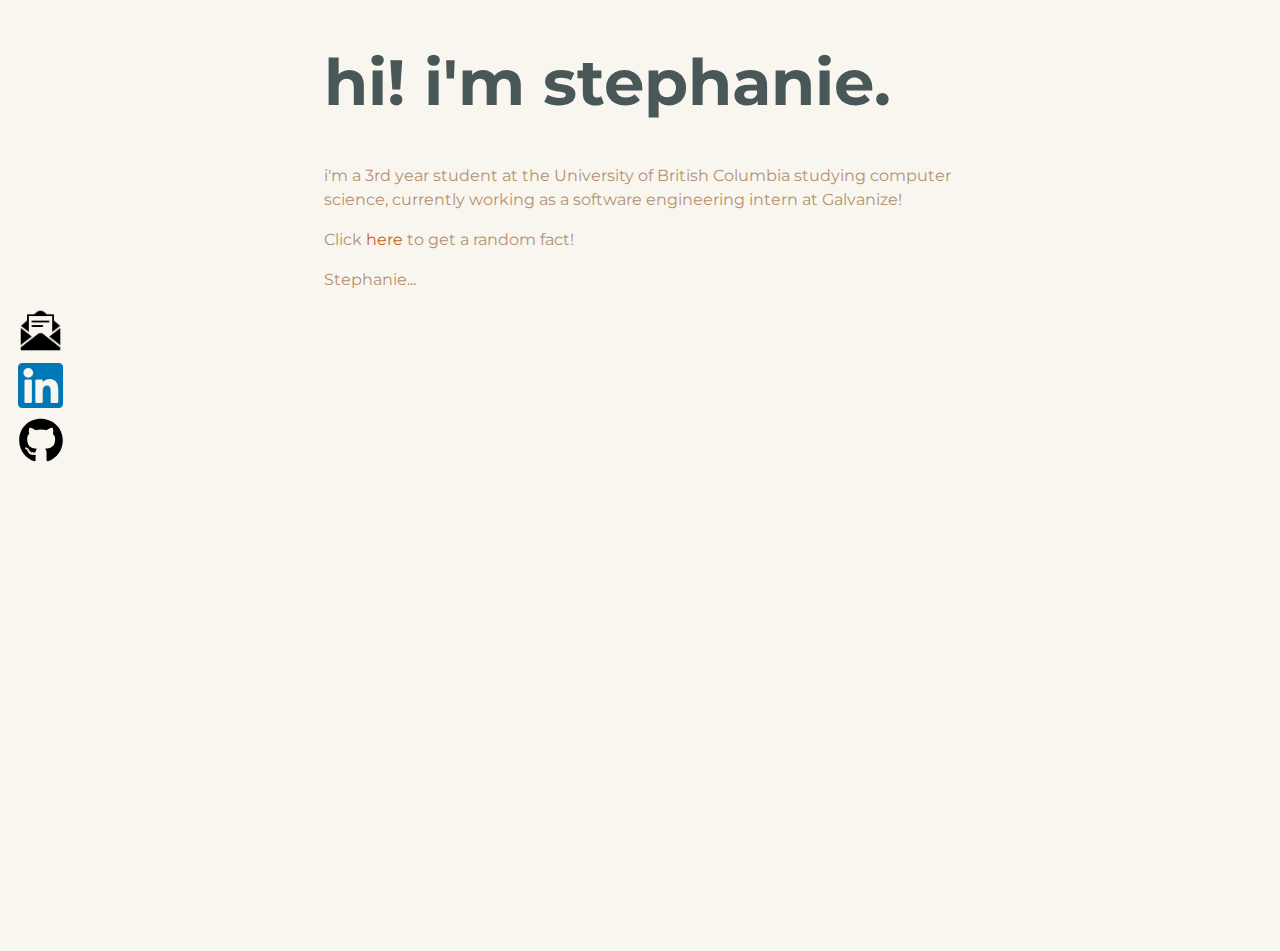
==== debug-me/index.html @ 42649ed3 "debugging workshop starter files" ====
<!DOCTYPE html>
<html>

<head>
  <meta charset="UTF-8">
  <title>about me</title>
  <link rel="stylesheet" href="styles/style.css">
  <link href="https://fonts.googleapis.com/css2?family=Montserrat:wght@600&display=swap" rel="stylesheet">
  <script src="scripts/script.js"></script>
</head>

<body>
  <div id="root">
    <div id="centered" class="content">
      <div style="text-align: left">
        <h1 id="hello">hi! i'm stephanie.</h1>
        <div id="intro">
          <p>i'm a 3rd year student at the University of British Columbia
            studying computer science, currently working as a software 
            engineering intern at Galvanize!
          </p>

          <!-- <a href="about.html" style="text-decoration:none; color: #0184ff; ">about me ></a>
          &nbsp; &nbsp; <a href="images.html" style="text-decoration:none; color: #0184ff; ">pixel diary ></a>
          &nbsp; &nbsp; <a href="contact.html" style="text-decoration:none; color: #0184ff; ">contact ></a> -->

          <p>Click <a href="javascript:addRandomFact();" id="here">here</a> to get a random fact!
          </p>
          <p>Stephanie...
            <div id="fact-container">

            </div>
          </p>
        </div>
      </div>

      <div>
        <a href="mailto:stephaniejnc@outlook.com?Subject=Hey there!" target="_blank"><div class="email link"></div></a>
        <a href="https://www.linkedin.com/in/stephaniejnc" target="_blank"><div class="linkedin link"></div></a>
        <a href="https://github.com/stephaniejnc" target="_blank"><div class="github link"></div></a>
        <a href="https://facebook.com/stephaniejn" target="_blank"><div class="facebook link"></div></a>
      </div>
      
    </div>
  </div>
</body>

</html>
---- debug-me/styles/style.css ----
:root {
  --paleblue: #E5E5E5;
  --dustyred: #C4631F;
  --coffee: #B29172;
  --palegreen: #B7C2B4;
  --palegray: #C8BFB6;
  --paletan: #E0BEA2;
  --caramel: #CB906D;
  --darkgray: #4A5759;
  --black: #4A5759;
  --background: #F9F6EF;
}

body {
  background-color: var(--background);
}

.content {
  font-family: 'Montserrat', sans-serif;
}

#here {
  text-decoration: none;
  color: var(--dustyred);
}

#fact-container {
  margin-top: 10px;
  color: #42474b;
}

#hello-container {
    margin-top: 10px;
    color: #0184ff;
}

#comments-container {
    margin-top: 20px;
    background-color: #f7fbff;
    font-weight: lighter;
    color: #42474b;
    border-radius: 20px;
    text-indent: 10px;
}

#centered {
  flex-direction: column;
  justify-content: center;
  align-items: center; 
  min-height: 100vh;
}

#hello {
  font-size: 4em;
  color: var(--darkgray);
  margin-left: 25%;
}

#intro {
  font-style: bold;
  line-height: 150%;
  margin-left: 25%;
  margin-right: 25%;
  color: var(--coffee);
}

/* from previous website */

.link {
  overflow: hidden;
  background-size: contain;
  background-position: center;
  background-repeat: no-repeat;
  width: 50px;
  height: 50px;
  margin: 10px;
}

.github {
  background-image: url('../images/github.svg');
  width: 45px;
  height: 45px;
}

.linkedin {
  background-image: url('../images/linkedin.png');
  width: 45px;
  height: 45px;
}

.email {
  background-image: url('../images/email.png');
  width: 45px;
  height: 45px;
}

.facebook {
  background-image: url('images/facebook.png');
  width: 45px;
  height: 45px;
}
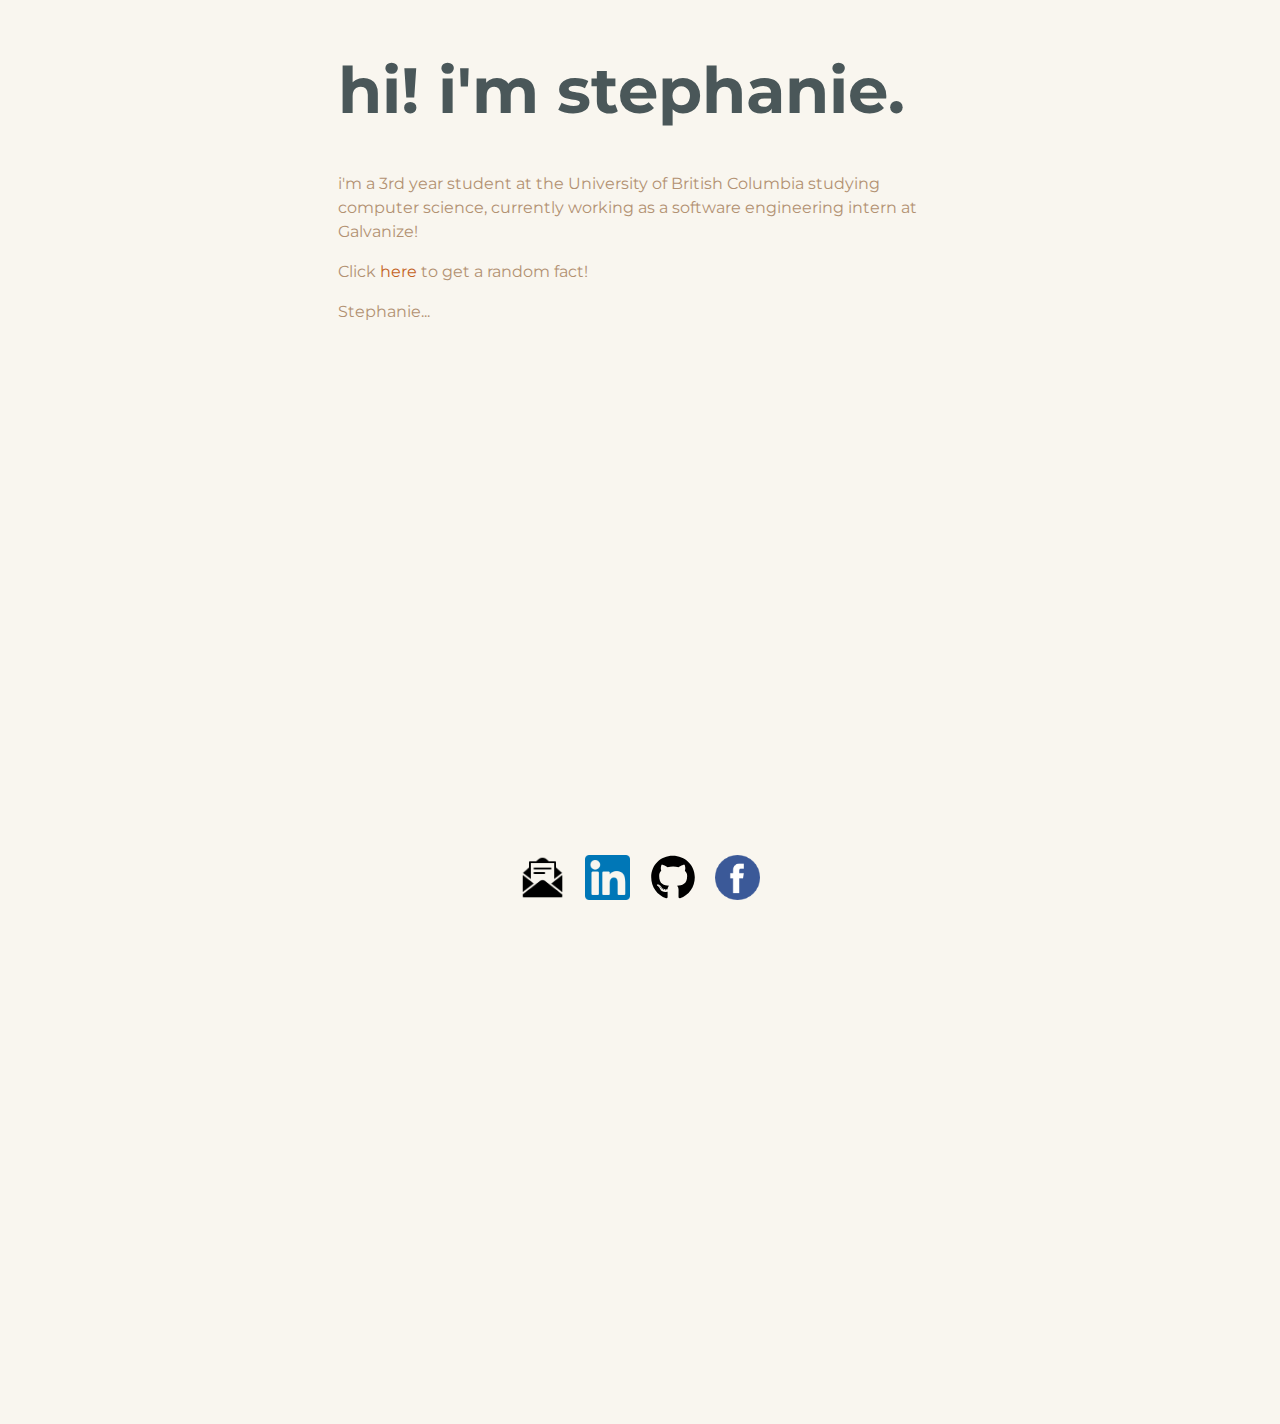
==== commit 10f01ccb: "initial readme" ====
--- a/debug-me/index.html
+++ b/debug-me/index.html
@@ -20,10 +20,6 @@
             engineering intern at Galvanize!
           </p>
 
-          <!-- <a href="about.html" style="text-decoration:none; color: #0184ff; ">about me ></a>
-          &nbsp; &nbsp; <a href="images.html" style="text-decoration:none; color: #0184ff; ">pixel diary ></a>
-          &nbsp; &nbsp; <a href="contact.html" style="text-decoration:none; color: #0184ff; ">contact ></a> -->
-
           <p>Click <a href="javascript:addRandomFact();" id="here">here</a> to get a random fact!
           </p>
           <p>Stephanie...
@@ -34,7 +30,7 @@
         </div>
       </div>
 
-      <div>
+      <div class="socialMediaDiv">
         <a href="mailto:stephaniejnc@outlook.com?Subject=Hey there!" target="_blank"><div class="email link"></div></a>
         <a href="https://www.linkedin.com/in/stephaniejnc" target="_blank"><div class="linkedin link"></div></a>
         <a href="https://github.com/stephaniejnc" target="_blank"><div class="github link"></div></a>
--- a/debug-me/styles/style.css
+++ b/debug-me/styles/style.css
@@ -44,6 +44,7 @@
 }
 
 #centered {
+  display: flex;
   flex-direction: column;
   justify-content: center;
   align-items: center; 
@@ -95,7 +96,13 @@
 }
 
 .facebook {
-  background-image: url('images/facebook.png');
+  background-image: url('../images/facebook.png');
   width: 45px;
   height: 45px;
 }
+
+.socialMediaDiv {
+  display: flex;
+  flex-direction: row;
+  padding: 40%;
+}
